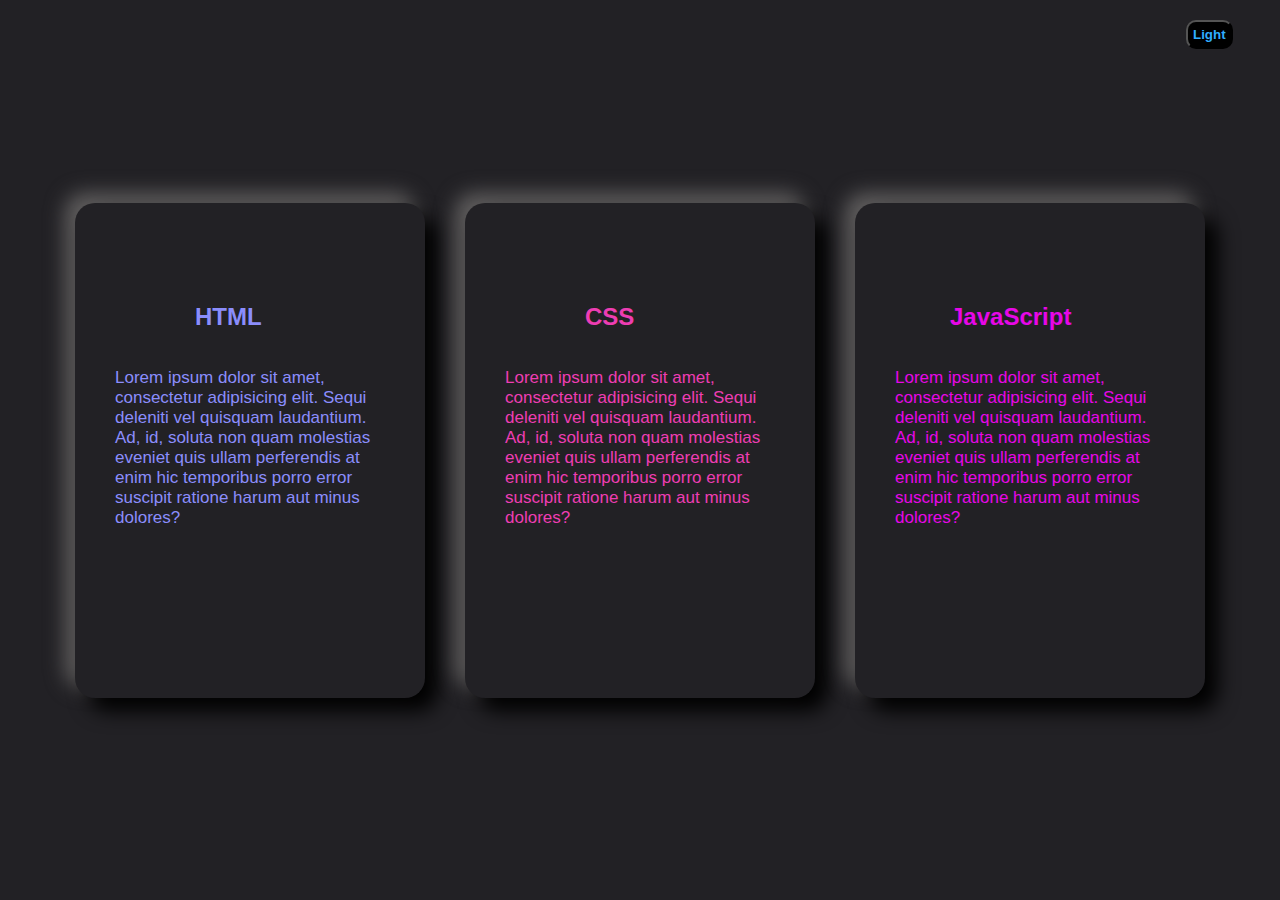
==== dark.html @ 681b2d3b "Change" ====
<!DOCTYPE html>
<html lang="en">

<head>
    <meta charset="UTF-8">
    <meta http-equiv="X-UA-Compatible" content="IE=edge">
    <meta name="viewport" content="width=device-width, initial-scale=1.0">
    <title>Neumorphism</title>
    <link rel="stylesheet" href="./css/dark.css">
</head>

<body>
    <section>
        <div class="container" id="html">
            <h2>HTML</h2>
            <p>Lorem ipsum dolor sit amet, consectetur adipisicing elit. Sequi deleniti vel quisquam laudantium. Ad, id,
                soluta non quam molestias eveniet quis ullam perferendis at enim hic temporibus porro error suscipit
                ratione harum aut minus dolores?</p>
        </div>

        <div class="container" id="css">
            <h2>CSS</h2>
            <p>Lorem ipsum dolor sit amet, consectetur adipisicing elit. Sequi deleniti vel quisquam laudantium. Ad, id,
                soluta non
                quam molestias eveniet quis ullam perferendis at enim hic temporibus porro error suscipit ratione harum
                aut minus
                dolores?</p>
        </div>

        <div class="container" id="js">
            <h2>JavaScript</h2>
            <p>Lorem ipsum dolor sit amet, consectetur adipisicing elit. Sequi deleniti vel quisquam laudantium. Ad, id,
                soluta non
                quam molestias eveniet quis ullam perferendis at enim hic temporibus porro error suscipit ratione harum
                aut minus
                dolores?</p>
        </div>

        <div class="btn">

            <button><a href="./index.html">Light</a></button>

        </div>
    </section>



</body>

</html>
---- css/dark.css ----
* {
  padding: 0;
  margin: 0;
  box-sizing: border-box;
}

section {
  min-height: 100vh;
  min-width: 100%;
  /* background: #ecf0f3; */
  background: rgb(34, 33, 37);
  display: flex;
  justify-content: center;
  align-items: center;
  flex-wrap: wrap;
  position: relative;
}

.container {
  margin: 20px;
  display: flex;
  align-items: center;
  height: 55vh;
  /* background: #ecf0f3; */
  background: rgb(34, 33, 37);

  width: 350px;
  border-radius: 20px;
  /* box-shadow: 13px 13px 20px #cdced1, -13px -13px 20px #fff; */
  box-shadow: 13px 13px 20px #000000, -10px -10px 20px rgb(97, 95, 95);
  position: relative;
}

.container h2 {
  position: absolute;
  top: 100px;
  left: 120px;
}

.container p {
  position: absolute;
  padding: 40px;
  top: 125px;
  font-size: 17px;
}

.container h2,
p {
  font-family: Verdana, Geneva, Tahoma, sans-serif;
}

#html {
  color: rgb(139, 141, 252);
}

#css {
  color: rgb(238, 61, 179);
}

#js {
  color: #e707e7;
}

#js h2 {
  position: absolute;
  left: 95px;
}

.container:hover {
  /* box-shadow: inset 7px 7px 10px #cdced1, inset -8px -8px 8px #fff; */

  box-shadow: inset 7px 7px 10px #000000, inset -8px -8px 8px rgb(97, 95, 95);
}

.btn {
  position: absolute;
  width: 5%;
  right: 30px;
  top: 20px;
  margin-left: 30px;
}

.btn button {
  background: rgb(0, 0, 0);
  border-radius: 10px;
  padding: 5px;
}

.btn button a {
  color: rgb(47, 172, 255);
  font-weight: bolder;
  text-decoration: none;
}
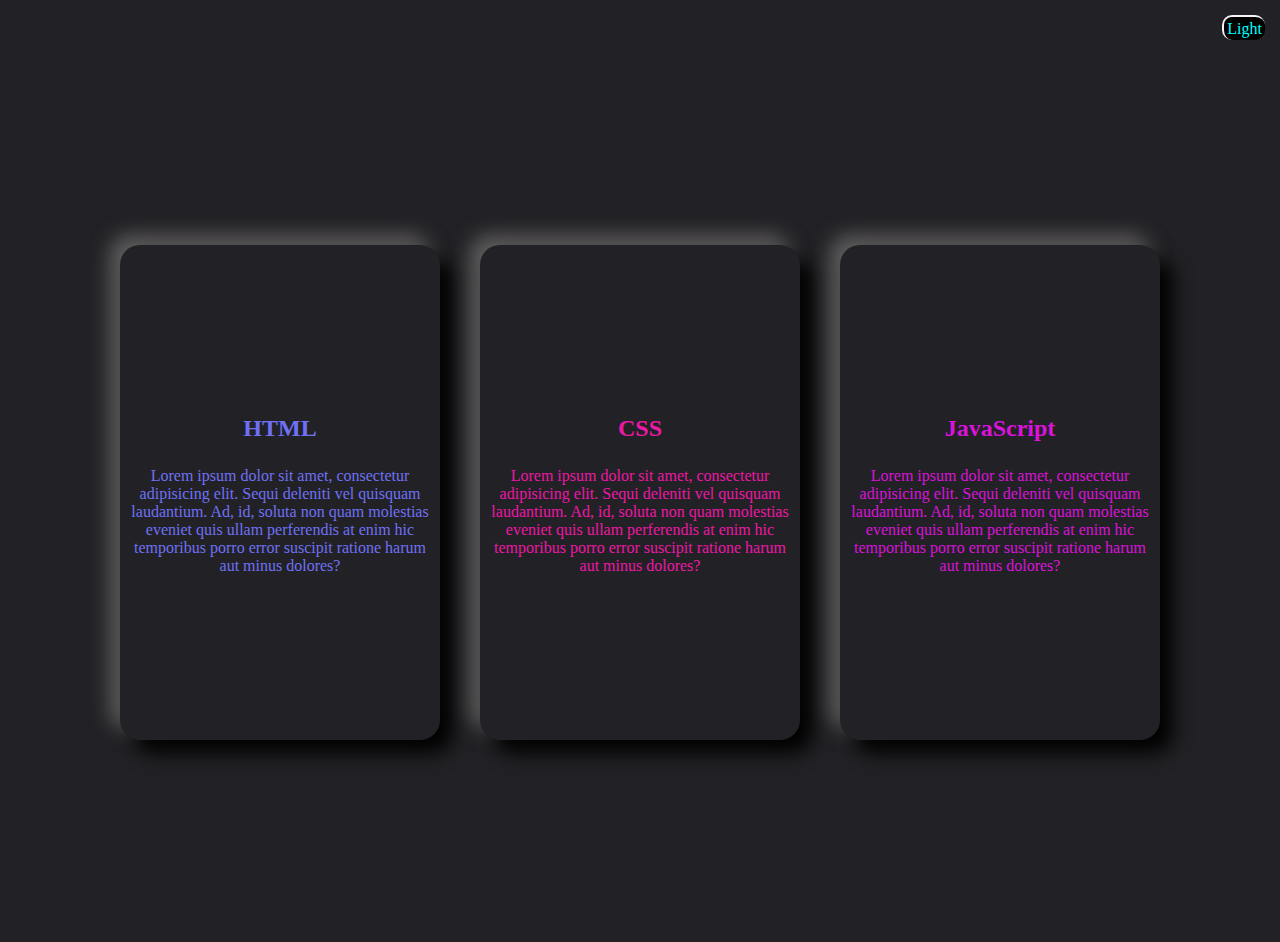
==== commit c79c508c: "hi" ====
--- a/dark.html
+++ b/dark.html
@@ -10,37 +10,46 @@
 </head>
 
 <body>
+    <div class="btn">
+        <a href="./index.html">Light</a>
+    </div>
+
     <section>
         <div class="container" id="html">
-            <h2>HTML</h2>
-            <p>Lorem ipsum dolor sit amet, consectetur adipisicing elit. Sequi deleniti vel quisquam laudantium. Ad, id,
-                soluta non quam molestias eveniet quis ullam perferendis at enim hic temporibus porro error suscipit
-                ratione harum aut minus dolores?</p>
+            <div class="cont-box">
+                <h2>HTML</h2>
+                <p>Lorem ipsum dolor sit amet, consectetur adipisicing elit. Sequi deleniti vel quisquam laudantium. Ad,
+                    id, soluta non
+                    quam molestias eveniet quis ullam perferendis at enim hic temporibus porro error suscipit ratione
+                    harum aut minus
+                    dolores?</p>
+            </div>
+
         </div>
 
         <div class="container" id="css">
-            <h2>CSS</h2>
-            <p>Lorem ipsum dolor sit amet, consectetur adipisicing elit. Sequi deleniti vel quisquam laudantium. Ad, id,
-                soluta non
-                quam molestias eveniet quis ullam perferendis at enim hic temporibus porro error suscipit ratione harum
-                aut minus
-                dolores?</p>
+            <div class="cont-box">
+                <h2>CSS</h2>
+                <p>Lorem ipsum dolor sit amet, consectetur adipisicing elit. Sequi deleniti vel quisquam laudantium. Ad,
+                    id, soluta non
+                    quam molestias eveniet quis ullam perferendis at enim hic temporibus porro error suscipit ratione
+                    harum aut minus
+                    dolores?</p>
+            </div>
+
         </div>
 
         <div class="container" id="js">
-            <h2>JavaScript</h2>
-            <p>Lorem ipsum dolor sit amet, consectetur adipisicing elit. Sequi deleniti vel quisquam laudantium. Ad, id,
-                soluta non
-                quam molestias eveniet quis ullam perferendis at enim hic temporibus porro error suscipit ratione harum
-                aut minus
-                dolores?</p>
+            <div class="cont-box">
+                <h2>JavaScript</h2>
+                <p>Lorem ipsum dolor sit amet, consectetur adipisicing elit. Sequi deleniti vel quisquam laudantium. Ad,
+                    id, soluta non
+                    quam molestias eveniet quis ullam perferendis at enim hic temporibus porro error suscipit ratione
+                    harum aut minus
+                    dolores?</p>
+            </div>
         </div>
 
-        <div class="btn">
-
-            <button><a href="./index.html">Light</a></button>
-
-        </div>
     </section>
 
 
--- a/css/dark.css
+++ b/css/dark.css
@@ -4,9 +4,27 @@
   box-sizing: border-box;
 }
 
+.btn {
+  background: rgb(34, 33, 37);
+  text-align: right;
+  padding-top: 20px;
+  padding-bottom: 4px;
+  padding-right: 15px;
+}
+
+.btn a {
+  text-decoration: none;
+  border-top: 2px solid whitesmoke;
+  border-left: 2px solid whitesmoke;
+  background: black;
+  border-radius: 10px;
+  padding: 3px;
+  color: cyan;
+}
+
 section {
   min-height: 100vh;
-  min-width: 100%;
+  /* min-width: 100vw; */
   /* background: #ecf0f3; */
   background: rgb(34, 33, 37);
   display: flex;
@@ -24,46 +42,36 @@
   /* background: #ecf0f3; */
   background: rgb(34, 33, 37);
 
-  width: 350px;
+  width: 320px;
   border-radius: 20px;
   /* box-shadow: 13px 13px 20px #cdced1, -13px -13px 20px #fff; */
   box-shadow: 13px 13px 20px #000000, -10px -10px 20px rgb(97, 95, 95);
   position: relative;
 }
 
-.container h2 {
-  position: absolute;
-  top: 100px;
-  left: 120px;
+.cont-box {
+  text-align: center;
+  font-family: verdana;
 }
 
-.container p {
-  position: absolute;
-  padding: 40px;
-  top: 125px;
-  font-size: 17px;
+.cont-box h2 {
+  padding: 15px;
 }
 
-.container h2,
-p {
-  font-family: Verdana, Geneva, Tahoma, sans-serif;
+.cont-box p {
+  padding: 10px;
 }
 
 #html {
-  color: rgb(139, 141, 252);
+  color: rgb(111, 113, 245);
 }
 
 #css {
-  color: rgb(238, 61, 179);
+  color: rgb(236, 24, 166);
 }
 
 #js {
-  color: #e707e7;
-}
-
-#js h2 {
-  position: absolute;
-  left: 95px;
+  color: #da13da;
 }
 
 .container:hover {
@@ -71,23 +79,3 @@
 
   box-shadow: inset 7px 7px 10px #000000, inset -8px -8px 8px rgb(97, 95, 95);
 }
-
-.btn {
-  position: absolute;
-  width: 5%;
-  right: 30px;
-  top: 20px;
-  margin-left: 30px;
-}
-
-.btn button {
-  background: rgb(0, 0, 0);
-  border-radius: 10px;
-  padding: 5px;
-}
-
-.btn button a {
-  color: rgb(47, 172, 255);
-  font-weight: bolder;
-  text-decoration: none;
-}
